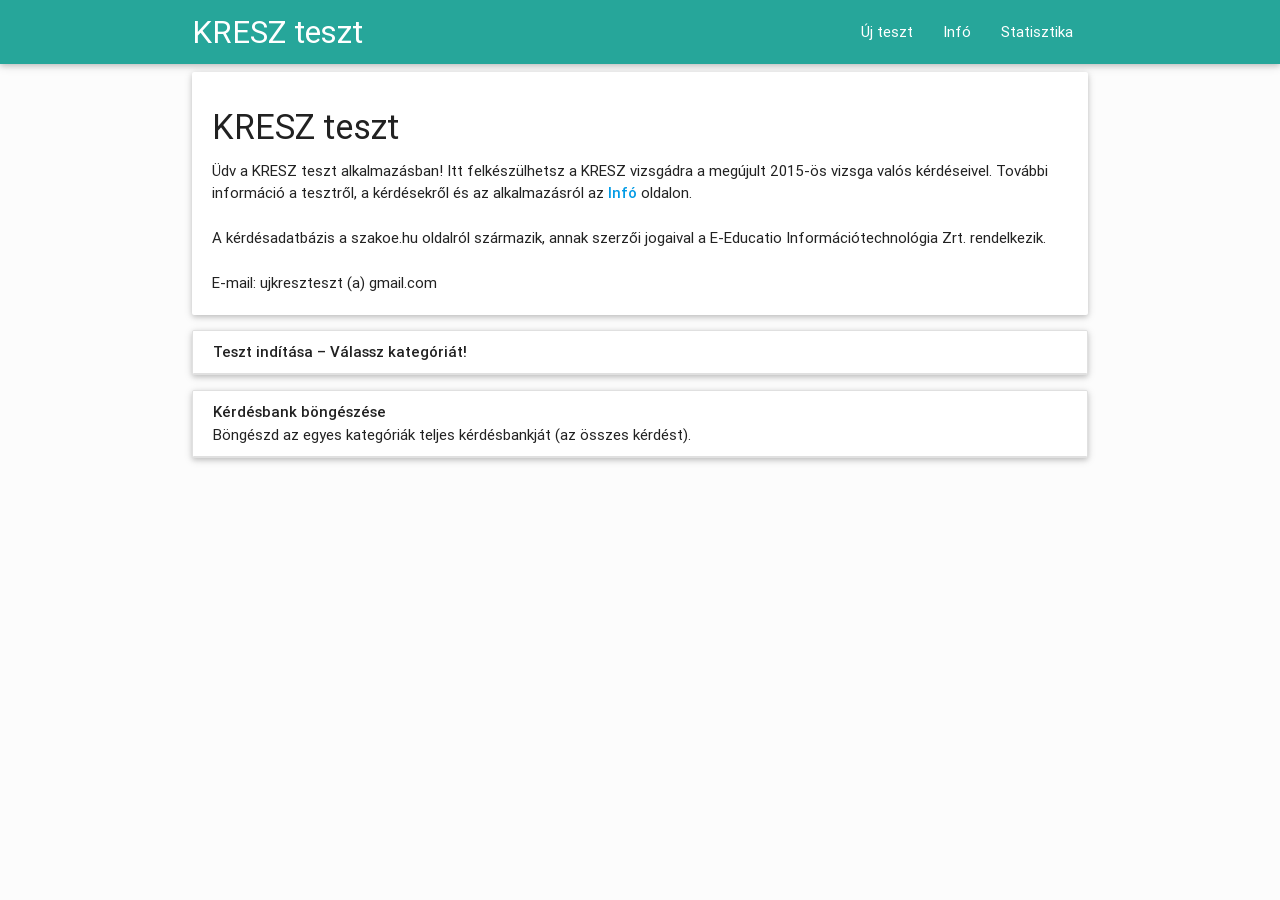
==== index.html @ ffc2e615 "Feltöltés" ====
<!DOCTYPE html>
<html>
    <head>
        <title>KRESZ teszt</title>
        <meta charset="UTF-8" />
        <meta http-equiv="Content-Type" content="text/html; charset=UTF-8" />
        <meta property="og:site_name" content="KRESZ teszt" />
        <meta property="og:description" content="Gyakorolj a megújult KRESZ tesztre okosan! Regisztráció nélkül, akár mobilról is." />
        <!-- React -->
        <script src="assets/react-0.13.3.min.js"></script>
        <!-- JQuery -->
        <script src="assets/jquery-2.1.4.min.js"></script>
        <link rel="stylesheet" href="assets/materialize.min.css">
        <link href="https://fonts.googleapis.com/icon?family=Material+Icons" rel="stylesheet">  
        <!-- <link href="assets/material-icons.css" rel="stylesheet">   -->
        <script src="assets/materialize.min.js"></script>
        <meta name="viewport" content="width=device-width, initial-scale=1.0, maximum-scale=1.0, user-scalable=no"/>
        <!-- Own code -->
        <link href="style.css" rel="stylesheet">
        <script src="model.js"></script>
        <script src="ui.compiled.js"></script>
        
    </head>
    <body>
        <!-- grey-text text-darken-4 -->
        <div id="content" class=""></div>

        <script type="text/javascript">
            React.render(
                React.createElement(App),
                document.getElementById('content')
            );
        </script>
        <script src="http://kresz-tesztelo.rhcloud.com/offline-trackback.js" async="true" type="text/javascript"></script>
    </body>
</html>
---- assets/material-icons.css ----
@font-face {
  font-family: 'Material Icons';
  font-style: normal;
  font-weight: 400;
  src: local('Material Icons'), local('MaterialIcons-Regular'), url(material-icons.woff2) format('woff2');
}

.material-icons {
  font-family: 'Material Icons';
  font-weight: normal;
  font-style: normal;
  font-size: 24px;
  line-height: 1;
  letter-spacing: normal;
  text-transform: none;
  display: inline-block;
  white-space: nowrap;
  word-wrap: normal;
  direction: ltr;
}
---- style.css ----
/**
* PageSlider
*/
/*
.pageslider-container {
    position: relative;
    width: 100%;
}

.page {
    position: absolute;
    width: 100%;
    -webkit-transform: translate3d(0, 0, 1px);
    transform: translate3d(0, 0, 0);
}
.page > .container {
    background-color: #fcfcfc;
}

.page.page-left {
    -webkit-transform: translate3d(-100%, 0, 1px);
    transform: translate3d(-100%, 0, 0);
}

.page.page-center {
    -webkit-transform: translate3d(0, 0, 1px);
    transform: translate3d(0, 0, 0);
}

.page.page-right {
    -webkit-transform: translate3d(100%, 0, 1px);
    transform: translate3d(100%, 0, 0);
}

.page.page-transition {
    -webkit-transition-duration: 2.25s;
    transition-duration: .25s;
}
*/

/**
* Custom
*/
body {
	background-color: #fcfcfc;
}

a {
    cursor: pointer;
}

label {
    color: inherit;
}

.page {
    padding-bottom: 15px;
}

.radio-container {
    overflow: auto;
}
.radio-label {
    float: left;
    display: none;
}
.radio-inline {
    float: left;
}
.radio-inline label {
    padding-left: 35px !important;
    margin-right: 20px;
}

.test-progress-question-count {
    text-align: center;
    font-weight: bold;
    padding-top: 8px !important;
}

.card.decided {
    transition: background-color .25s;
}
.question-content {
    overflow: auto;
}
.question-image {
    float: right;
    margin: 0 0 20px 20px;
    max-width: 100%;
}
.question-main {
    min-width: 120px;
}
.question-text {
    font-weight: bold;
    margin-bottom: 10px !important;
}
.question-text small {
    font-weight: normal;
}
.question-main label {
    display: table-cell !important;
}
.undecided label, .undecided label:before, .undecided label:after {
    transition: none !important;
}
.show-answers .choice-right label:after {
    border-color: #2e7d32;
    background-color: #4caf50;
}
.show-answers .choice-right label:before {
    border-color: #2e7d32;
}
.show-answers .choice-right label {
    color: #2e7d32;
    font-weight: bold;
}
.show-answers .choice-wrong label:after {
    border-color: #c62828;
    background-color: #f44336;
}
.show-answers .choice-wrong label:before {
    border-color: #c62828;
}
.show-answers .choice-wrong label {
    color: #c62828;
}
.show-answers input:checked+label {
    font-style: italic;
}
.question-footer {
    margin: 0 !important;
}
.question-footer > .col {
    padding: 0;
}
.question-score {
    font-weight: bold;
}
.question-score.s2 {
    text-align: left;
}
.question-score.s4 {
    text-align: center;
}
.question-time {
    font-weight: bold;
    text-align: right;
}
.question-mark {
    margin: -8px 0 -8px 0 !important;
}
.question-time-val-warn {
    color: #c62828;
}
.question-time-val-expired {
    color: #9e9e9e;
}

.statistics-group-title {
    text-align: left !important;
}
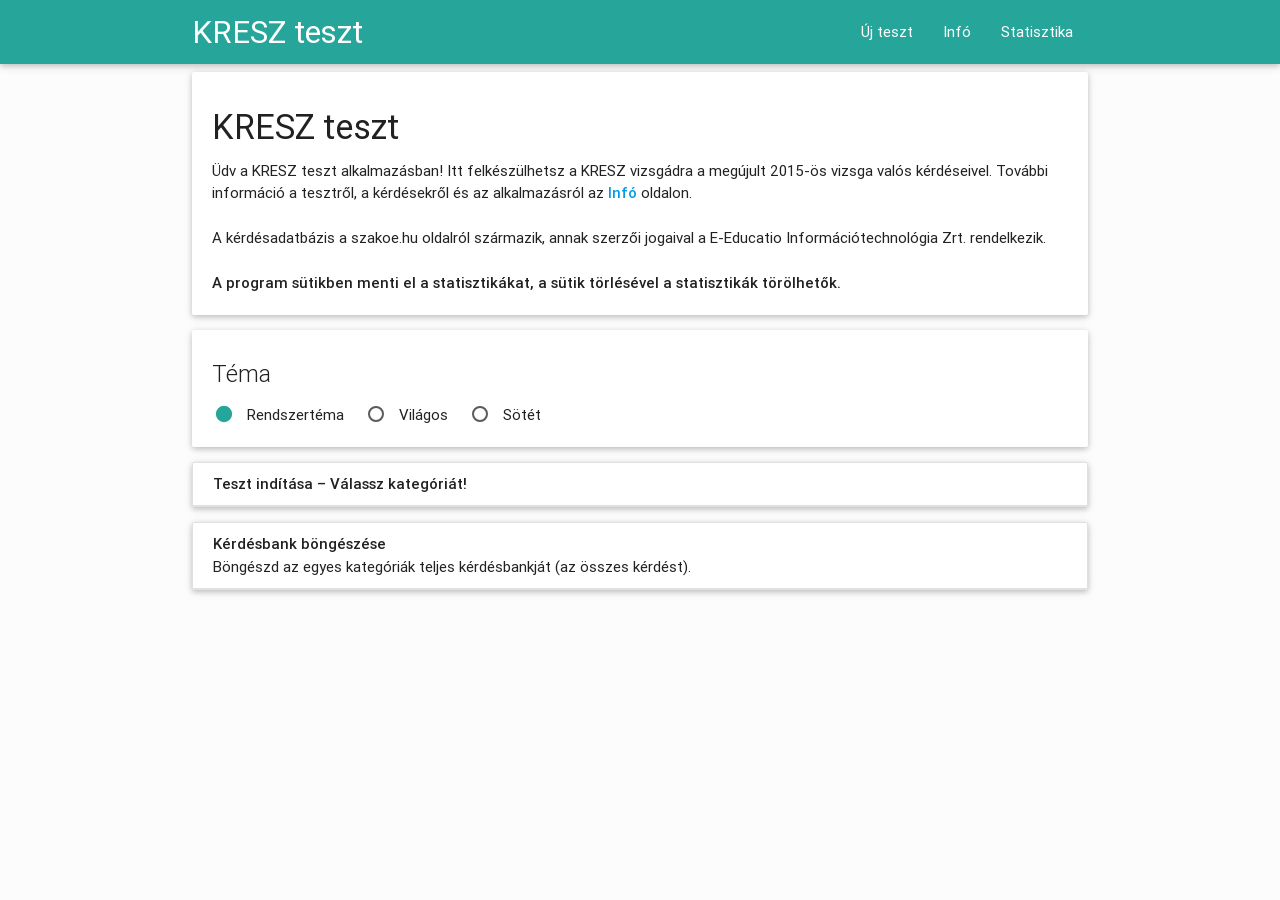
==== commit bac65694: "Sötét mód támogatása" ====
--- a/index.html
+++ b/index.html
@@ -6,6 +6,20 @@
         <meta http-equiv="Content-Type" content="text/html; charset=UTF-8" />
         <meta property="og:site_name" content="KRESZ teszt" />
         <meta property="og:description" content="Gyakorolj a megújult KRESZ tesztre okosan! Regisztráció nélkül, akár mobilról is." />
+        <script>
+            (function () {
+                var pref = 'system';
+                try {
+                    pref = localStorage.getItem('theme') || 'system';
+                } catch (e) {}
+                if (pref !== 'light' && pref !== 'dark') {
+                    pref = 'system';
+                }
+                var dark = pref === 'dark' || (pref === 'system' && window.matchMedia && matchMedia('(prefers-color-scheme: dark)').matches);
+                document.documentElement.setAttribute('data-theme', dark ? 'dark' : 'light');
+                document.documentElement.setAttribute('data-theme-pref', pref);
+            })();
+        </script>
         <!-- React -->
         <script src="assets/react-0.13.3.min.js"></script>
         <!-- JQuery -->
@@ -17,6 +31,7 @@
         <meta name="viewport" content="width=device-width, initial-scale=1.0, maximum-scale=1.0, user-scalable=no"/>
         <!-- Own code -->
         <link href="style.css" rel="stylesheet">
+        <script src="theme.js"></script>
         <script src="model.js"></script>
         <script src="ui.compiled.js"></script>
         
--- a/style.css
+++ b/style.css
@@ -41,8 +41,16 @@
 /**
 * Custom
 */
+html {
+	color-scheme: light;
+}
+
 body {
 	background-color: #fcfcfc;
+}
+
+.theme-selector {
+	margin-top: 4px;
 }
 
 a {
@@ -161,3 +169,204 @@
 .statistics-group-title {
     text-align: left !important;
 }
+
+/**
+* Dark theme
+*/
+html[data-theme="dark"] {
+	color-scheme: dark;
+}
+
+html[data-theme="dark"] body {
+	background-color: #121212;
+	color: #e0e0e0;
+}
+
+html[data-theme="dark"] nav.teal.lighten-1 {
+	background-color: #00695c !important;
+}
+
+html[data-theme="dark"] .side-nav {
+	background-color: #1e1e1e;
+}
+
+html[data-theme="dark"] .side-nav a {
+	color: #e0e0e0;
+}
+
+html[data-theme="dark"] .side-nav li:hover,
+html[data-theme="dark"] .side-nav li.active {
+	background-color: #2a2a2a;
+}
+
+html[data-theme="dark"] .card,
+html[data-theme="dark"] .card.card-panel,
+html[data-theme="dark"] .collection,
+html[data-theme="dark"] .collection.with-header .collection-header {
+	background-color: #1e1e1e;
+	color: #e0e0e0;
+}
+
+html[data-theme="dark"] .card .card-content,
+html[data-theme="dark"] .card .card-action,
+html[data-theme="dark"] .card .card-title,
+html[data-theme="dark"] .card p,
+html[data-theme="dark"] .card li,
+html[data-theme="dark"] .card h3,
+html[data-theme="dark"] .card h4,
+html[data-theme="dark"] .collection-header,
+html[data-theme="dark"] .collection-item {
+	color: #e0e0e0;
+}
+
+html[data-theme="dark"] .card .card-title.grey-text.text-darken-4,
+html[data-theme="dark"] .grey-text.text-darken-4 {
+	color: #f5f5f5 !important;
+}
+
+html[data-theme="dark"] .card .card-action {
+	border-top-color: #333;
+}
+
+html[data-theme="dark"] .card .card-action a:not(.btn):not(.btn-large):not(.btn-floating) {
+	color: #4db6ac;
+}
+
+html[data-theme="dark"] .collection {
+	border-color: #333;
+}
+
+html[data-theme="dark"] .collection .collection-item {
+	background-color: #1e1e1e;
+	border-bottom-color: #333;
+	color: #4db6ac;
+}
+
+html[data-theme="dark"] .collection a.collection-item:not(.active):hover {
+	background-color: #2a2a2a;
+}
+
+html[data-theme="dark"] .collection.with-header .collection-header {
+	border-bottom-color: #333;
+	background-color: #1e1e1e;
+	color: #e0e0e0;
+}
+
+html[data-theme="dark"] a:not(.btn):not(.btn-large):not(.btn-floating):not(.collection-item):not(.brand-logo) {
+	color: #4db6ac;
+}
+
+html[data-theme="dark"] .teal-text {
+	color: #4db6ac !important;
+}
+
+html[data-theme="dark"] .btn-flat {
+	color: #e0e0e0;
+}
+
+html[data-theme="dark"] .btn-flat:hover {
+	background-color: rgba(255, 255, 255, 0.08);
+}
+
+html[data-theme="dark"] [type="checkbox"] + label,
+html[data-theme="dark"] [type="radio"]:not(:checked) + label,
+html[data-theme="dark"] [type="radio"]:checked + label {
+	color: #e0e0e0;
+}
+
+html[data-theme="dark"] [type="checkbox"].filled-in:not(:checked) + label:before {
+	border-color: #9e9e9e;
+}
+
+html[data-theme="dark"] [type="radio"]:not(:checked) + label:before,
+html[data-theme="dark"] [type="radio"]:not(:checked) + label:after {
+	border-color: #9e9e9e;
+}
+
+html[data-theme="dark"] table,
+html[data-theme="dark"] table thead,
+html[data-theme="dark"] table tbody,
+html[data-theme="dark"] table tr,
+html[data-theme="dark"] table th,
+html[data-theme="dark"] table td {
+	color: #e0e0e0;
+	border-color: #333;
+}
+
+html[data-theme="dark"] table.striped > tbody > tr:nth-child(odd) {
+	background-color: rgba(255, 255, 255, 0.04);
+}
+
+html[data-theme="dark"] .green-text.text-darken-3 {
+	color: #81c784 !important;
+}
+
+html[data-theme="dark"] .red-text.text-darken-3 {
+	color: #e57373 !important;
+}
+
+html[data-theme="dark"] .card.green.lighten-5,
+html[data-theme="dark"] .green.lighten-5 {
+	background-color: #1b3a1f !important;
+}
+
+html[data-theme="dark"] .card.red.lighten-5,
+html[data-theme="dark"] .red.lighten-5 {
+	background-color: #3e1a1a !important;
+}
+
+html[data-theme="dark"] .show-answers .choice-right label {
+	color: #81c784;
+}
+
+html[data-theme="dark"] .show-answers .choice-right label:before,
+html[data-theme="dark"] .show-answers .choice-right label:after {
+	border-color: #81c784;
+}
+
+html[data-theme="dark"] .show-answers .choice-right label:after {
+	background-color: #43a047;
+}
+
+html[data-theme="dark"] .show-answers .choice-wrong label {
+	color: #e57373;
+}
+
+html[data-theme="dark"] .show-answers .choice-wrong label:before,
+html[data-theme="dark"] .show-answers .choice-wrong label:after {
+	border-color: #e57373;
+}
+
+html[data-theme="dark"] .show-answers .choice-wrong label:after {
+	background-color: #e53935;
+}
+
+html[data-theme="dark"] .question-time-val-warn {
+	color: #e57373;
+}
+
+html[data-theme="dark"] .question-time-val-expired {
+	color: #9e9e9e;
+}
+
+html[data-theme="dark"] .page > .container {
+	background-color: #121212;
+}
+
+html[data-theme="dark"] h1,
+html[data-theme="dark"] h2,
+html[data-theme="dark"] h3,
+html[data-theme="dark"] h4,
+html[data-theme="dark"] h5,
+html[data-theme="dark"] h6 {
+	color: #f5f5f5;
+}
+
+html[data-theme="dark"] strong {
+	color: inherit;
+}
+
+html[data-theme="dark"] .drag-target + .drag-target,
+html[data-theme="dark"] #sidenav-overlay {
+	background-color: rgba(0, 0, 0, 0.6);
+}
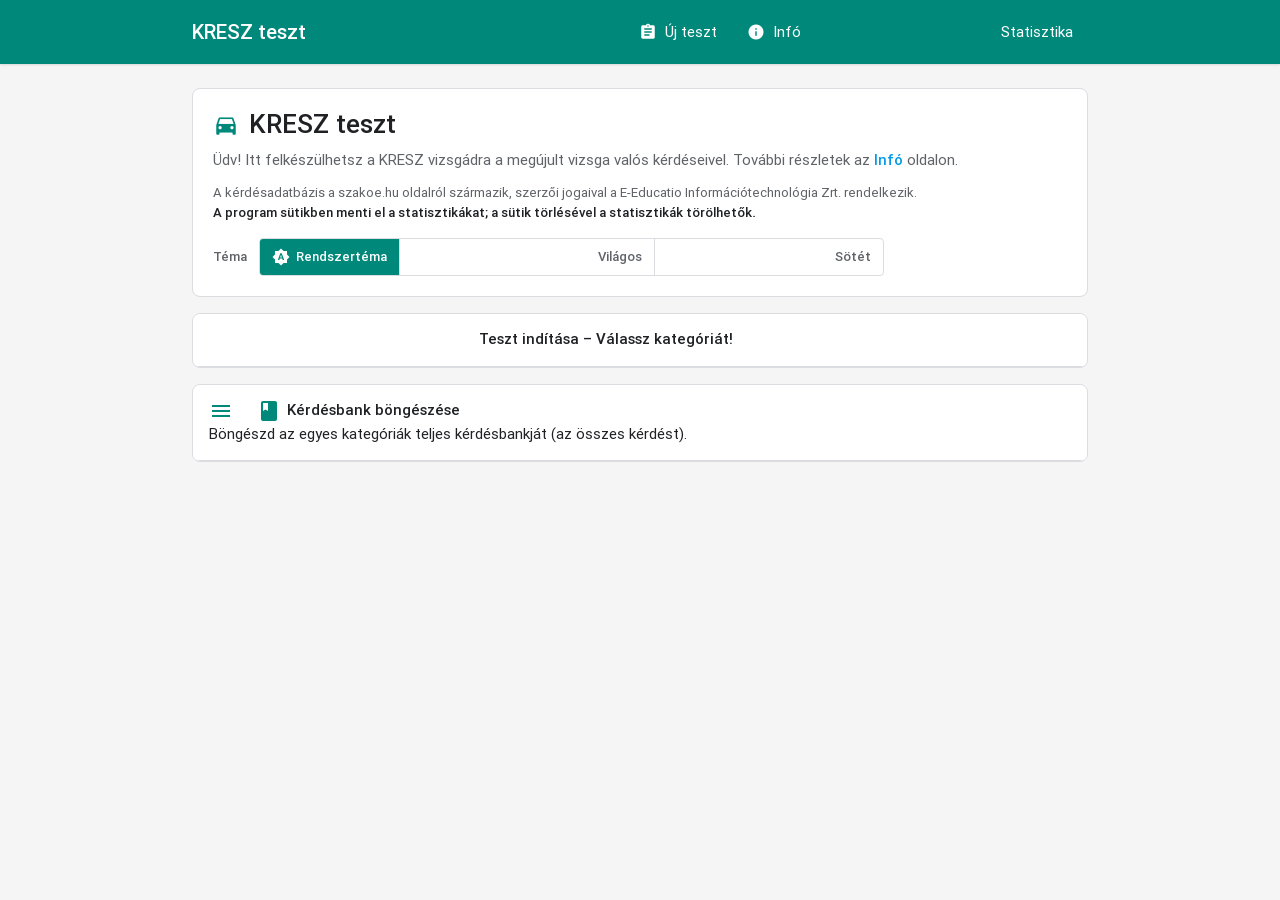
==== commit 74a67693: "Revamp UI: theme, responsive layout, fullscreen Modernize the app UI and styles: add Roboto webfont " ====
--- a/index.html
+++ b/index.html
@@ -25,10 +25,16 @@
         <!-- JQuery -->
         <script src="assets/jquery-2.1.4.min.js"></script>
         <link rel="stylesheet" href="assets/materialize.min.css">
-        <link href="https://fonts.googleapis.com/icon?family=Material+Icons" rel="stylesheet">  
+        <link href="https://fonts.googleapis.com/icon?family=Material+Icons" rel="stylesheet">
+        <link rel="preconnect" href="https://fonts.googleapis.com">
+        <link rel="preconnect" href="https://fonts.gstatic.com" crossorigin>
+        <link href="https://fonts.googleapis.com/css2?family=Roboto:wght@400;500;700&display=swap" rel="stylesheet">
         <!-- <link href="assets/material-icons.css" rel="stylesheet">   -->
         <script src="assets/materialize.min.js"></script>
-        <meta name="viewport" content="width=device-width, initial-scale=1.0, maximum-scale=1.0, user-scalable=no"/>
+        <meta name="viewport" content="width=device-width, initial-scale=1, viewport-fit=cover"/>
+        <meta name="mobile-web-app-capable" content="yes"/>
+        <meta name="apple-mobile-web-app-capable" content="yes"/>
+        <meta name="theme-color" content="#00897b"/>
         <!-- Own code -->
         <link href="style.css" rel="stylesheet">
         <script src="theme.js"></script>
--- a/style.css
+++ b/style.css
@@ -1,210 +1,592 @@
 /**
-* PageSlider
+* Simple Material-like theme
 */
-/*
-.pageslider-container {
-    position: relative;
-    width: 100%;
+:root {
+	--font: "Roboto", "Helvetica Neue", Arial, sans-serif;
+	--color-bg: #f5f5f5;
+	--color-surface: #ffffff;
+	--color-text: #202124;
+	--color-text-muted: #5f6368;
+	--color-border: #dadce0;
+	--color-accent: #00897b;
+	--color-accent-hover: #00796b;
+	--color-nav: #00897b;
+	--radius: 8px;
+	color-scheme: light;
+}
+
+html[data-theme="dark"] {
+	--color-bg: #121212;
+	--color-surface: #1e1e1e;
+	--color-text: #e8eaed;
+	--color-text-muted: #9aa0a6;
+	--color-border: #3c4043;
+	--color-accent: #26a69a;
+	--color-accent-hover: #4db6ac;
+	--color-nav: #00695c;
+	color-scheme: dark;
+}
+
+body {
+	margin: 0;
+	background-color: var(--color-bg);
+	color: var(--color-text);
+	font-family: var(--font);
+	font-size: 15px;
+	line-height: 1.5;
+}
+
+a {
+	cursor: pointer;
+}
+
+label {
+	color: inherit;
+}
+
+h1, h2, h3, h4, h5, h6,
+.brand-logo,
+.card-title,
+.welcome-brand {
+	font-family: var(--font);
+	font-weight: 500;
 }
 
 .page {
-    position: absolute;
-    width: 100%;
-    -webkit-transform: translate3d(0, 0, 1px);
-    transform: translate3d(0, 0, 0);
-}
+	padding-top: 24px;
+	padding-bottom: 32px;
+}
+
 .page > .container {
-    background-color: #fcfcfc;
-}
-
-.page.page-left {
-    -webkit-transform: translate3d(-100%, 0, 1px);
-    transform: translate3d(-100%, 0, 0);
-}
-
-.page.page-center {
-    -webkit-transform: translate3d(0, 0, 1px);
-    transform: translate3d(0, 0, 0);
-}
-
-.page.page-right {
-    -webkit-transform: translate3d(100%, 0, 1px);
-    transform: translate3d(100%, 0, 0);
-}
-
-.page.page-transition {
-    -webkit-transition-duration: 2.25s;
-    transition-duration: .25s;
-}
+	background: transparent;
+}
+
+/**
+* Navigation
 */
+nav.app-nav,
+nav.teal.lighten-1 {
+	background-color: var(--color-nav) !important;
+	box-shadow: 0 1px 2px rgba(0, 0, 0, 0.12);
+}
+
+nav .brand-logo {
+	font-weight: 500;
+	font-size: 1.35rem !important;
+	color: #fff !important;
+}
+
+nav ul a {
+	display: flex !important;
+	align-items: center;
+	gap: 8px;
+	color: #fff !important;
+}
+
+nav ul a i.material-icons,
+nav ul a i.material-icons.left,
+nav ul a .material-icons.left {
+	float: none !important;
+	display: inline-flex !important;
+	align-items: center;
+	justify-content: center;
+	height: auto !important;
+	line-height: 1 !important;
+	font-size: 18px !important;
+	margin: 0 !important;
+	position: static !important;
+	color: #fff !important;
+}
+
+nav .button-collapse,
+nav .button-collapse i {
+	color: #fff !important;
+}
+
+nav .fullscreen-toggle {
+	display: none;
+	align-items: center;
+	justify-content: center;
+	height: 64px;
+	padding: 0 12px;
+	color: #fff !important;
+}
+
+nav .fullscreen-toggle .material-icons {
+	font-size: 22px !important;
+	height: auto !important;
+	line-height: 1 !important;
+	color: #fff !important;
+}
+
+.side-nav a {
+	display: flex;
+	align-items: center;
+	gap: 12px;
+}
+
+.side-nav a .material-icons {
+	float: none !important;
+	display: inline-flex !important;
+	height: auto !important;
+	line-height: 1 !important;
+	font-size: 20px !important;
+	margin: 0 !important;
+}
 
 /**
-* Custom
+* Surfaces
 */
-html {
-	color-scheme: light;
-}
-
-body {
-	background-color: #fcfcfc;
+.card,
+.collection.with-header.card {
+	background-color: var(--color-surface);
+	border: 1px solid var(--color-border);
+	border-radius: var(--radius);
+	box-shadow: none;
+	overflow: hidden;
+	margin: 0 0 16px;
+}
+
+.card .card-content {
+	padding: 20px;
+}
+
+.card .card-title,
+.card .card-title.grey-text.text-darken-4,
+.grey-text.text-darken-4 {
+	color: var(--color-text) !important;
+	font-weight: 500;
+	margin-bottom: 8px;
+}
+
+.card .card-title h4 {
+	margin: 0;
+	font-size: 1.35rem;
+	line-height: 1.3;
+	color: inherit;
+}
+
+.card .card-action {
+	border-top: 1px solid var(--color-border);
+	background: var(--color-surface);
+}
+
+.card .card-action a:not(.btn):not(.btn-large):not(.btn-floating) {
+	color: var(--color-accent);
+	font-weight: 500;
+}
+
+.collection {
+	border: 1px solid var(--color-border);
+	border-radius: var(--radius);
+	overflow: hidden;
+}
+
+.collection.with-header .collection-header {
+	background: var(--color-surface);
+	border-bottom: 1px solid var(--color-border);
+	padding: 14px 16px;
+	color: var(--color-text);
+	font-size: 1rem;
+}
+
+.collection.with-header .collection-header .material-icons {
+	vertical-align: middle;
+	margin-right: 6px;
+	color: var(--color-accent);
+}
+
+.collection .collection-item {
+	background-color: var(--color-surface);
+	border-bottom: 1px solid var(--color-border);
+	color: var(--color-accent);
+	padding: 14px 16px;
+}
+
+.collection a.collection-item:not(.active):hover {
+	background-color: rgba(0, 0, 0, 0.04);
+}
+
+html[data-theme="dark"] .collection a.collection-item:not(.active):hover {
+	background-color: rgba(255, 255, 255, 0.06);
+}
+
+.collection .collection-item:last-child {
+	border-bottom: none;
+}
+
+/**
+* Welcome
+*/
+.welcome-hero {
+	margin: 0 0 16px;
+	padding: 20px;
+	border-radius: var(--radius);
+	background: var(--color-surface);
+	border: 1px solid var(--color-border);
+}
+
+.welcome-brand {
+	display: flex;
+	align-items: center;
+	gap: 10px;
+	margin: 0 0 8px;
+	font-size: 1.75rem;
+	font-weight: 500;
+	line-height: 1.2;
+	color: var(--color-text);
+}
+
+.welcome-brand .material-icons {
+	font-size: 1.75rem;
+	color: var(--color-accent);
+}
+
+.welcome-lead {
+	margin: 0 0 12px;
+	color: var(--color-text-muted);
+}
+
+.welcome-meta {
+	margin: 0 0 16px;
+	color: var(--color-text-muted);
+	font-size: 0.875rem;
+}
+
+.welcome-meta strong {
+	color: var(--color-text);
+	font-weight: 500;
+}
+
+.theme-panel {
+	display: flex;
+	flex-wrap: wrap;
+	align-items: center;
+	gap: 8px 12px;
+}
+
+.theme-panel-label {
+	font-size: 0.875rem;
+	font-weight: 500;
+	color: var(--color-text-muted);
 }
 
 .theme-selector {
-	margin-top: 4px;
-}
-
-a {
-    cursor: pointer;
-}
-
-label {
-    color: inherit;
-}
-
-.page {
-    padding-bottom: 15px;
-}
-
+	display: inline-flex;
+	flex-wrap: wrap;
+	gap: 0;
+	border: 1px solid var(--color-border);
+	border-radius: 4px;
+	overflow: hidden;
+	background: var(--color-surface);
+}
+
+.theme-option {
+	appearance: none;
+	border: 0;
+	border-right: 1px solid var(--color-border);
+	margin: 0;
+	padding: 8px 12px;
+	background: transparent;
+	color: var(--color-text-muted);
+	font-family: var(--font);
+	font-size: 0.875rem;
+	font-weight: 500;
+	cursor: pointer;
+	display: inline-flex;
+	align-items: center;
+	gap: 6px;
+}
+
+.theme-option:last-child {
+	border-right: 0;
+}
+
+.theme-option .material-icons {
+	font-size: 18px;
+}
+
+.theme-option:hover {
+	background: rgba(0, 0, 0, 0.04);
+	color: var(--color-text);
+}
+
+html[data-theme="dark"] .theme-option:hover {
+	background: rgba(255, 255, 255, 0.06);
+}
+
+.theme-option.is-active {
+	background: var(--color-accent);
+	color: #fff;
+}
+
+.btn .material-icons,
+.btn-flat .material-icons {
+	font-size: 18px;
+	vertical-align: middle;
+	margin-right: 4px;
+}
+
+.btn.disabled,
+.btn-large.disabled,
+.btn-flat.disabled,
+.btn:disabled,
+a.btn.disabled {
+	pointer-events: none;
+	background-color: #e0e0e0 !important;
+	color: #9e9e9e !important;
+	box-shadow: none !important;
+	cursor: not-allowed;
+}
+
+html[data-theme="dark"] .btn.disabled,
+html[data-theme="dark"] a.btn.disabled {
+	background-color: #3c4043 !important;
+	color: #9aa0a6 !important;
+}
+
+/**
+* Forms / quiz
+*/
 .radio-container {
-    overflow: auto;
+	overflow: auto;
 }
 .radio-label {
-    float: left;
-    display: none;
+	float: left;
+	display: none;
 }
 .radio-inline {
-    float: left;
+	float: left;
 }
 .radio-inline label {
-    padding-left: 35px !important;
-    margin-right: 20px;
+	padding-left: 35px !important;
+	margin-right: 20px;
+}
+
+.test-view > h3 {
+	margin: 0 0 16px;
+	font-size: 1.35rem;
+	font-weight: 500;
+}
+
+.test-actions {
+	margin-top: 8px;
+	padding: 12px 0 4px;
+	align-items: center;
 }
 
 .test-progress-question-count {
-    text-align: center;
-    font-weight: bold;
-    padding-top: 8px !important;
+	text-align: center;
+	font-weight: 500;
+	padding-top: 8px !important;
+	color: var(--color-text-muted);
+	font-size: 0.95rem;
 }
 
 .card.decided {
-    transition: background-color .25s;
-}
+	transition: background-color .2s;
+}
+
+.card.question-card {
+	margin-bottom: 12px;
+}
+
 .question-content {
-    overflow: auto;
-}
+	overflow: auto;
+	padding-bottom: 8px !important;
+}
+
 .question-image {
-    float: right;
-    margin: 0 0 20px 20px;
-    max-width: 100%;
-}
+	float: right;
+	margin: 0 0 12px 20px;
+	max-width: min(280px, 42%);
+	border: 0;
+	border-radius: 0;
+	background: transparent;
+}
+
 .question-main {
-    min-width: 120px;
-}
+	min-width: 120px;
+	overflow: auto; /* don't wrap under floated image */
+}
+
 .question-text {
-    font-weight: bold;
-    margin-bottom: 10px !important;
-}
+	font-weight: 500;
+	font-size: 1.08rem;
+	line-height: 1.45;
+	margin-bottom: 10px !important;
+	color: var(--color-text);
+}
+
 .question-text small {
-    font-weight: normal;
-}
-.question-main label {
-    display: table-cell !important;
-}
-.undecided label, .undecided label:before, .undecided label:after {
-    transition: none !important;
-}
+	font-weight: normal;
+	color: var(--color-text-muted);
+}
+
+.question-main > p.choice-option {
+	margin: 0;
+	padding: 0;
+	border: 0;
+	border-radius: 4px;
+	background: transparent;
+}
+
+.question-main > p.choice-option:hover {
+	background: rgba(0, 0, 0, 0.04);
+}
+
+html[data-theme="dark"] .question-main > p.choice-option:hover {
+	background: rgba(255, 255, 255, 0.06);
+}
+
+.question-main > p.choice-option label {
+	display: block !important;
+	position: relative;
+	width: 100%;
+	box-sizing: border-box;
+	padding: 6px 8px 6px 36px !important;
+	margin: 0 !important;
+	line-height: 1.4;
+	cursor: pointer;
+	color: var(--color-text);
+	height: auto !important;
+}
+
+.question-main > p.choice-option [type="radio"] + label:before,
+.question-main > p.choice-option [type="radio"] + label:after {
+	top: 50% !important;
+	left: 8px;
+	margin-top: -8px;
+}
+
+.undecided .choice-option label,
+.undecided .choice-option label:before,
+.undecided .choice-option label:after {
+	transition: none !important;
+}
+
+.decided .choice-option label {
+	cursor: default;
+}
+
+.show-answers .choice-right {
+	border: 0 !important;
+	background: rgba(76, 175, 80, 0.12);
+}
+
+.show-answers .choice-wrong.choice-selected {
+	border: 0 !important;
+	background: rgba(244, 67, 54, 0.1);
+}
+
 .show-answers .choice-right label:after {
-    border-color: #2e7d32;
-    background-color: #4caf50;
+	border-color: #2e7d32;
+	background-color: #4caf50;
 }
 .show-answers .choice-right label:before {
-    border-color: #2e7d32;
+	border-color: #2e7d32;
 }
 .show-answers .choice-right label {
-    color: #2e7d32;
-    font-weight: bold;
+	color: #2e7d32;
+	font-weight: 500;
 }
 .show-answers .choice-wrong label:after {
-    border-color: #c62828;
-    background-color: #f44336;
+	border-color: #c62828;
+	background-color: #f44336;
 }
 .show-answers .choice-wrong label:before {
-    border-color: #c62828;
+	border-color: #c62828;
 }
 .show-answers .choice-wrong label {
-    color: #c62828;
+	color: #c62828;
 }
 .show-answers input:checked+label {
-    font-style: italic;
-}
+	font-style: italic;
+}
+
 .question-footer {
-    margin: 0 !important;
-}
+	margin: 0 !important;
+	background: #fafafa;
+	border-top: 1px solid var(--color-border);
+}
+
+html[data-theme="dark"] .question-footer {
+	background: rgba(255, 255, 255, 0.03);
+}
+
 .question-footer > .col {
-    padding: 0;
-}
+	padding: 4px 8px;
+	font-size: 0.9rem;
+	color: var(--color-text-muted);
+	line-height: 1.4;
+}
+
 .question-score {
-    font-weight: bold;
+	font-weight: 500;
 }
 .question-score.s2 {
-    text-align: left;
+	text-align: left;
 }
 .question-score.s4 {
-    text-align: center;
+	text-align: center;
 }
 .question-time {
-    font-weight: bold;
-    text-align: right;
+	font-weight: 500;
+	text-align: right;
+	font-variant-numeric: tabular-nums;
 }
 .question-mark {
-    margin: -8px 0 -8px 0 !important;
+	margin: -4px 0 !important;
 }
 .question-time-val-warn {
-    color: #c62828;
+	color: #c62828;
 }
 .question-time-val-expired {
-    color: #9e9e9e;
+	color: #9e9e9e;
 }
 
 .statistics-group-title {
-    text-align: left !important;
+	text-align: left !important;
+}
+
+.btn, .btn-large {
+	border-radius: 4px;
+	font-family: var(--font);
+	font-weight: 500;
+	text-transform: none;
+	letter-spacing: 0.01em;
+	box-shadow: none;
+}
+
+.btn:hover, .btn-large:hover {
+	box-shadow: 0 1px 2px rgba(0, 0, 0, 0.2);
+}
+
+.progress {
+	background-color: rgba(0, 137, 123, 0.15);
 }
 
 /**
-* Dark theme
+* Dark theme Materialize overrides
 */
-html[data-theme="dark"] {
-	color-scheme: dark;
-}
-
-html[data-theme="dark"] body {
-	background-color: #121212;
-	color: #e0e0e0;
-}
-
-html[data-theme="dark"] nav.teal.lighten-1 {
-	background-color: #00695c !important;
-}
-
 html[data-theme="dark"] .side-nav {
-	background-color: #1e1e1e;
+	background-color: var(--color-surface);
 }
 
 html[data-theme="dark"] .side-nav a {
-	color: #e0e0e0;
+	color: var(--color-text);
 }
 
 html[data-theme="dark"] .side-nav li:hover,
 html[data-theme="dark"] .side-nav li.active {
-	background-color: #2a2a2a;
+	background-color: rgba(255, 255, 255, 0.06);
 }
 
 html[data-theme="dark"] .card,
-html[data-theme="dark"] .card.card-panel,
 html[data-theme="dark"] .collection,
 html[data-theme="dark"] .collection.with-header .collection-header {
-	background-color: #1e1e1e;
-	color: #e0e0e0;
+	background-color: var(--color-surface);
+	color: var(--color-text);
 }
 
 html[data-theme="dark"] .card .card-content,
@@ -216,85 +598,58 @@
 html[data-theme="dark"] .card h4,
 html[data-theme="dark"] .collection-header,
 html[data-theme="dark"] .collection-item {
-	color: #e0e0e0;
-}
-
-html[data-theme="dark"] .card .card-title.grey-text.text-darken-4,
-html[data-theme="dark"] .grey-text.text-darken-4 {
-	color: #f5f5f5 !important;
-}
-
-html[data-theme="dark"] .card .card-action {
-	border-top-color: #333;
-}
-
-html[data-theme="dark"] .card .card-action a:not(.btn):not(.btn-large):not(.btn-floating) {
-	color: #4db6ac;
-}
-
-html[data-theme="dark"] .collection {
-	border-color: #333;
+	color: var(--color-text);
 }
 
 html[data-theme="dark"] .collection .collection-item {
-	background-color: #1e1e1e;
-	border-bottom-color: #333;
-	color: #4db6ac;
-}
-
-html[data-theme="dark"] .collection a.collection-item:not(.active):hover {
-	background-color: #2a2a2a;
-}
-
-html[data-theme="dark"] .collection.with-header .collection-header {
-	border-bottom-color: #333;
-	background-color: #1e1e1e;
-	color: #e0e0e0;
-}
-
-html[data-theme="dark"] a:not(.btn):not(.btn-large):not(.btn-floating):not(.collection-item):not(.brand-logo) {
-	color: #4db6ac;
+	background-color: var(--color-surface);
+	border-bottom-color: var(--color-border);
+	color: var(--color-accent);
+}
+
+html[data-theme="dark"] a:not(.btn):not(.btn-large):not(.btn-floating):not(.collection-item):not(.brand-logo):not(.theme-option) {
+	color: var(--color-accent);
+}
+
+html[data-theme="dark"] nav a,
+html[data-theme="dark"] nav .brand-logo,
+html[data-theme="dark"] nav .material-icons,
+html[data-theme="dark"] nav ul a,
+html[data-theme="dark"] nav ul a .material-icons,
+html[data-theme="dark"] nav .fullscreen-toggle,
+html[data-theme="dark"] nav .fullscreen-toggle .material-icons {
+	color: #fff !important;
 }
 
 html[data-theme="dark"] .teal-text {
-	color: #4db6ac !important;
+	color: var(--color-accent) !important;
 }
 
 html[data-theme="dark"] .btn-flat {
-	color: #e0e0e0;
+	color: var(--color-text);
 }
 
 html[data-theme="dark"] .btn-flat:hover {
-	background-color: rgba(255, 255, 255, 0.08);
+	background-color: rgba(255, 255, 255, 0.06);
 }
 
 html[data-theme="dark"] [type="checkbox"] + label,
 html[data-theme="dark"] [type="radio"]:not(:checked) + label,
 html[data-theme="dark"] [type="radio"]:checked + label {
-	color: #e0e0e0;
-}
-
-html[data-theme="dark"] [type="checkbox"].filled-in:not(:checked) + label:before {
-	border-color: #9e9e9e;
-}
-
+	color: var(--color-text);
+}
+
+html[data-theme="dark"] [type="checkbox"].filled-in:not(:checked) + label:before,
 html[data-theme="dark"] [type="radio"]:not(:checked) + label:before,
 html[data-theme="dark"] [type="radio"]:not(:checked) + label:after {
 	border-color: #9e9e9e;
 }
 
 html[data-theme="dark"] table,
-html[data-theme="dark"] table thead,
-html[data-theme="dark"] table tbody,
-html[data-theme="dark"] table tr,
 html[data-theme="dark"] table th,
 html[data-theme="dark"] table td {
-	color: #e0e0e0;
-	border-color: #333;
-}
-
-html[data-theme="dark"] table.striped > tbody > tr:nth-child(odd) {
-	background-color: rgba(255, 255, 255, 0.04);
+	color: var(--color-text);
+	border-color: var(--color-border);
 }
 
 html[data-theme="dark"] .green-text.text-darken-3 {
@@ -315,6 +670,16 @@
 	background-color: #3e1a1a !important;
 }
 
+html[data-theme="dark"] .show-answers .choice-right {
+	background: rgba(76, 175, 80, 0.15);
+	border: 0 !important;
+}
+
+html[data-theme="dark"] .show-answers .choice-wrong.choice-selected {
+	background: rgba(244, 67, 54, 0.15);
+	border: 0 !important;
+}
+
 html[data-theme="dark"] .show-answers .choice-right label {
 	color: #81c784;
 }
@@ -343,14 +708,6 @@
 
 html[data-theme="dark"] .question-time-val-warn {
 	color: #e57373;
-}
-
-html[data-theme="dark"] .question-time-val-expired {
-	color: #9e9e9e;
-}
-
-html[data-theme="dark"] .page > .container {
-	background-color: #121212;
 }
 
 html[data-theme="dark"] h1,
@@ -359,14 +716,214 @@
 html[data-theme="dark"] h4,
 html[data-theme="dark"] h5,
 html[data-theme="dark"] h6 {
-	color: #f5f5f5;
-}
-
-html[data-theme="dark"] strong {
-	color: inherit;
-}
-
-html[data-theme="dark"] .drag-target + .drag-target,
-html[data-theme="dark"] #sidenav-overlay {
-	background-color: rgba(0, 0, 0, 0.6);
-}
+	color: var(--color-text);
+}
+
+@media (max-width: 992px) {
+	nav .fullscreen-toggle {
+		display: inline-flex;
+	}
+
+	nav .brand-logo {
+		font-size: 1.2rem !important;
+		left: 50%;
+		transform: translateX(-50%);
+		white-space: nowrap;
+	}
+
+	nav .nav-wrapper.container {
+		width: 100%;
+		padding: 0 8px;
+		margin: 0;
+	}
+}
+
+@media (max-width: 600px) {
+	body {
+		font-size: 16px;
+		-webkit-tap-highlight-color: transparent;
+	}
+
+	.page {
+		padding-top: 12px;
+		padding-bottom: calc(24px + env(safe-area-inset-bottom, 0px));
+	}
+
+	.page > .container {
+		width: 100%;
+		padding-left: 12px;
+		padding-right: 12px;
+		margin: 0;
+	}
+
+	.welcome-hero {
+		padding: 16px;
+		margin-bottom: 12px;
+		border-radius: 8px;
+	}
+
+	.welcome-brand {
+		font-size: 1.45rem;
+	}
+
+	.welcome-brand .material-icons {
+		font-size: 1.45rem;
+	}
+
+	.welcome-lead {
+		font-size: 0.98rem;
+	}
+
+	.theme-panel {
+		flex-direction: column;
+		align-items: stretch;
+		gap: 8px;
+	}
+
+	.theme-selector {
+		width: 100%;
+		display: flex;
+	}
+
+	.theme-option {
+		flex: 1 1 0;
+		justify-content: center;
+		padding: 10px 6px;
+		font-size: 0.8rem;
+	}
+
+	.theme-option .material-icons {
+		font-size: 16px;
+	}
+
+	.card .card-content {
+		padding: 14px;
+	}
+
+	.collection .collection-item,
+	.collection.with-header .collection-header {
+		padding: 14px;
+	}
+
+	.collection a.collection-item {
+		min-height: 48px;
+		display: flex;
+		align-items: center;
+	}
+
+	.question-image {
+		float: none;
+		display: block;
+		margin: 0 auto 12px;
+		max-width: min(220px, 70%);
+	}
+
+	.question-text {
+		font-size: 1.05rem;
+	}
+
+	.question-main > p.choice-option label {
+		padding: 12px 10px 12px 40px !important;
+		min-height: 44px;
+	}
+
+	.question-main > p.choice-option [type="radio"] + label:before,
+	.question-main > p.choice-option [type="radio"] + label:after {
+		left: 10px;
+	}
+
+	.question-footer {
+		display: flex;
+		flex-wrap: wrap;
+		align-items: center;
+		gap: 4px 0;
+	}
+
+	.question-footer > .col {
+		float: none !important;
+		width: auto !important;
+		padding: 4px 8px !important;
+	}
+
+	.question-footer > .col.s4:first-child {
+		width: 100% !important;
+		order: 1;
+	}
+
+	.question-footer .question-mark {
+		margin: 0 !important;
+	}
+
+	.test-view > h3 {
+		font-size: 1.15rem;
+		margin-bottom: 10px;
+	}
+
+	.test-actions {
+		position: sticky;
+		bottom: 0;
+		z-index: 5;
+		margin: 12px -12px 0;
+		padding: 10px 12px calc(10px + env(safe-area-inset-bottom, 0px));
+		background: var(--color-bg);
+		border-top: 1px solid var(--color-border);
+	}
+
+	.test-actions .col {
+		padding: 0;
+		margin-bottom: 8px;
+	}
+
+	.test-actions .col:last-child {
+		margin-bottom: 0;
+	}
+
+	.test-actions .btn,
+	.test-actions .btn-flat {
+		width: 100%;
+		height: 44px;
+		line-height: 44px;
+		margin: 0;
+		display: inline-flex;
+		align-items: center;
+		justify-content: center;
+		text-align: center;
+	}
+
+	.test-actions .btn-flat.right {
+		float: none;
+	}
+
+	.test-progress-question-count {
+		padding: 4px 0 !important;
+		order: -1;
+	}
+
+	.test-actions .col.m4.s12:nth-child(2) {
+		order: -1;
+	}
+
+	nav.app-nav {
+		padding-top: env(safe-area-inset-top, 0px);
+	}
+
+	.btn, .btn-large {
+		min-height: 44px;
+	}
+
+	table.responsive-table {
+		font-size: 0.85rem;
+	}
+}
+
+@media (max-width: 600px) and (orientation: landscape) {
+	.question-image {
+		float: right;
+		max-width: min(160px, 35%);
+		margin: 0 0 8px 12px;
+	}
+
+	.question-main {
+		overflow: auto;
+	}
+}
